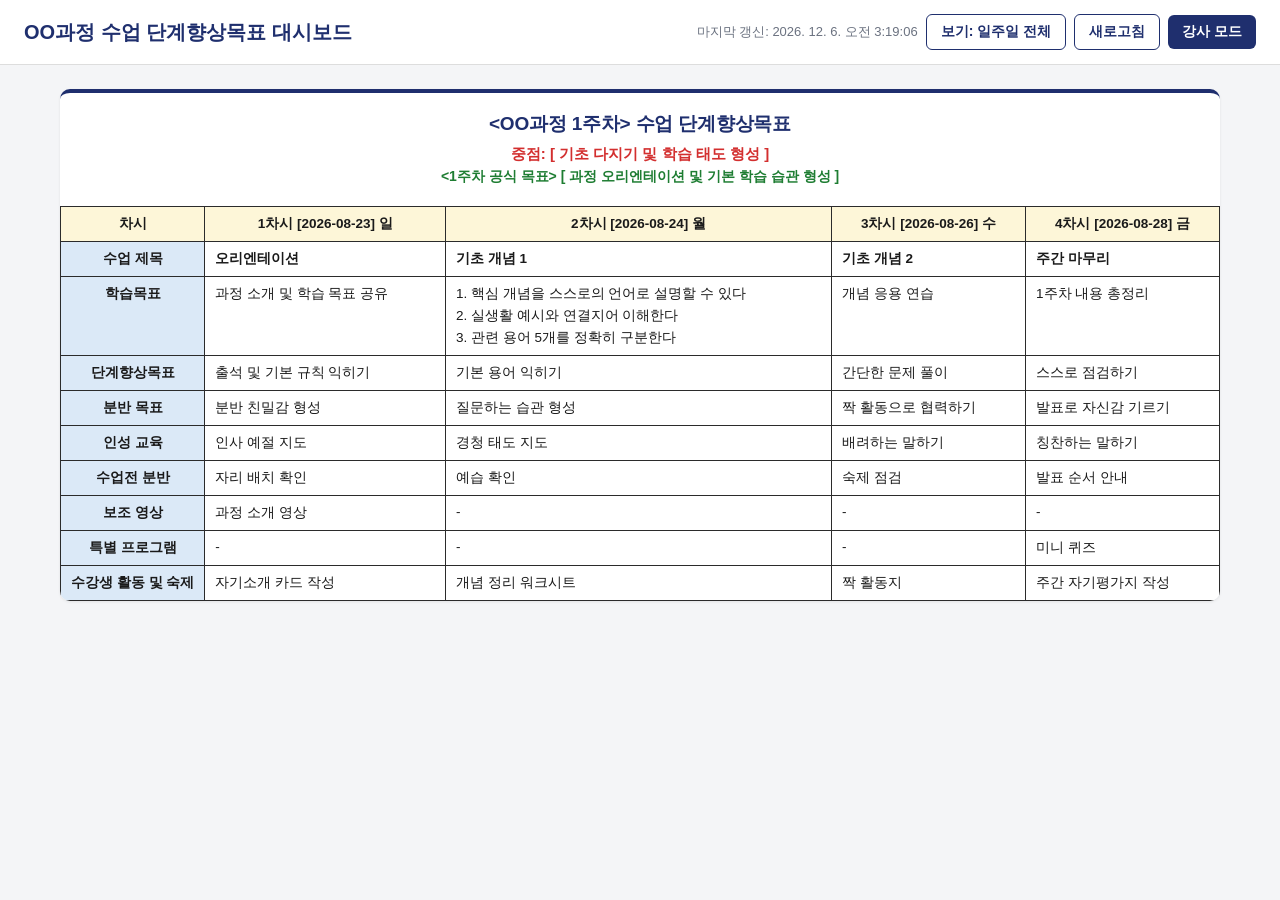
==== index.html @ 45c6dcc7 "Add files via upload" ====
<!DOCTYPE html>
<html lang="ko">
<head>
<meta charset="UTF-8" />
<meta name="viewport" content="width=device-width, initial-scale=1.0" />
<title>수업 단계향상목표 대시보드</title>
<link rel="stylesheet" href="style.css" />
</head>
<body>

<!-- 입장 비밀번호 화면 (config.js의 SITE_PASSWORD_SHA256이 비어있으면 표시되지 않음) -->
<div class="modal-backdrop" id="password-gate" style="display:none;">
  <div class="modal gate-modal">
    <h2>입장 비밀번호</h2>
    <p class="hint">관계자만 볼 수 있도록 간단한 비밀번호가 설정되어 있습니다.</p>
    <input type="password" id="gate-password-input" placeholder="비밀번호" autocomplete="off" />
    <div class="gate-error" id="gate-password-error">비밀번호가 올바르지 않습니다.</div>
    <button class="btn-primary" id="gate-password-submit">입장</button>
  </div>
</div>

<header class="top-bar">
  <h1 id="course-title">수업 단계향상목표 대시보드</h1>
  <div class="controls">
    <span class="status" id="sync-status">불러오는 중...</span>
    <button class="btn-outline" id="btn-view-toggle">보기: 하루씩</button>
    <button class="btn-outline" id="btn-refresh">새로고침</button>
    <button class="btn-primary" id="btn-admin-toggle">강사 모드</button>
  </div>
</header>

<main id="weeks-container">
  <div class="empty-state">데이터를 불러오는 중입니다...</div>
</main>

<!-- 토큰 입력 모달 -->
<div class="modal-backdrop" id="token-modal" style="display:none;">
  <div class="modal">
    <h2>강사 모드 로그인</h2>
    <p class="hint">GitHub 개인 액세스 토큰(Fine-grained PAT)을 입력하세요. 이 저장소의 Contents 읽기/쓰기 권한만 있으면 됩니다. 토큰은 이 브라우저에만 저장되며 서버로 전송되지 않습니다(깃허브 API로만 직접 전송).</p>
    <div class="token-form">
      <input type="password" id="token-input" placeholder="github_pat_..." />
      <div class="modal-footer">
        <button class="btn-outline" id="token-cancel">취소</button>
        <button class="btn-primary" id="token-save">로그인</button>
      </div>
    </div>
  </div>
</div>

<!-- 주차 입력/수정 모달 -->
<div class="modal-backdrop" id="week-modal" style="display:none;">
  <div class="modal">
    <h2 id="week-modal-title">주차 추가</h2>
    <div class="field-row">
      <label>주차 번호</label>
      <input type="number" id="f-weekNumber" min="1" max="60" />
    </div>
    <div class="field-row">
      <label>중점</label>
      <input type="text" id="f-focus" placeholder="이번 주 중점 내용" />
    </div>
    <div class="field-row">
      <label>공식 목표</label>
      <input type="text" id="f-officialGoal" placeholder="이번 주 공식 목표" />
    </div>

    <div class="day-tabs" id="day-tabs"></div>
    <div id="day-panes"></div>

    <div class="modal-footer">
      <button class="btn-danger" id="week-delete" style="display:none;">이 주차 삭제</button>
      <button class="btn-outline" id="week-cancel">취소</button>
      <button class="btn-primary" id="week-save">저장 (GitHub에 반영)</button>
    </div>
  </div>
</div>

<div class="toast" id="toast"></div>

<script src="config.js"></script>
<script src="gate.js"></script>
<script src="app.js"></script>
</body>
</html>
---- style.css ----
:root {
  --navy: #1f2f6e;
  --red: #d32f2f;
  --green: #1e7d32;
  --header-yellow: #fdf6d8;
  --label-blue: #dbe9f7;
  --border: #2b2b2b;
  --page-bg: #f4f5f7;
  --card-bg: #ffffff;
  --muted: #6b7280;
}

* { box-sizing: border-box; }

body {
  margin: 0;
  font-family: "Apple SD Gothic Neo", "Malgun Gothic", "Noto Sans KR", sans-serif;
  background: var(--page-bg);
  color: #1a1a1a;
}

header.top-bar {
  position: sticky;
  top: 0;
  z-index: 10;
  background: var(--card-bg);
  border-bottom: 1px solid #ddd;
  padding: 14px 24px;
  display: flex;
  align-items: center;
  justify-content: space-between;
  gap: 12px;
  flex-wrap: wrap;
}

header.top-bar h1 {
  font-size: 20px;
  color: var(--navy);
  margin: 0;
}

.top-bar .status {
  font-size: 13px;
  color: var(--muted);
}

.controls {
  display: flex;
  gap: 8px;
  align-items: center;
}

button {
  font-family: inherit;
  cursor: pointer;
  border: none;
  border-radius: 6px;
  padding: 8px 14px;
  font-size: 14px;
  font-weight: 600;
}

.btn-primary { background: var(--navy); color: #fff; }
.btn-primary:hover { background: #16204c; }
.btn-outline { background: #fff; color: var(--navy); border: 1px solid var(--navy); }
.btn-outline:hover { background: #eef1fa; }
.btn-danger { background: #fff; color: var(--red); border: 1px solid var(--red); }
.btn-danger:hover { background: #fdeaea; }

main {
  max-width: 1200px;
  margin: 24px auto 80px;
  padding: 0 20px;
}

.week-card {
  background: var(--card-bg);
  border-radius: 10px;
  box-shadow: 0 1px 3px rgba(0,0,0,0.08);
  margin-bottom: 28px;
  overflow: hidden;
  border-top: 4px solid var(--navy);
}

.week-card .week-head {
  padding: 18px 22px 10px;
  text-align: center;
  position: relative;
}

.week-card .week-title {
  font-size: 19px;
  font-weight: 800;
  color: var(--navy);
  letter-spacing: -0.2px;
}

.week-card .focus-line {
  margin-top: 8px;
  font-size: 15px;
  font-weight: 700;
  color: var(--red);
}

.week-card .goal-line {
  margin-top: 4px;
  font-size: 14px;
  font-weight: 600;
  color: var(--green);
}

.week-actions {
  position: absolute;
  right: 18px;
  top: 16px;
  display: none;
  gap: 6px;
}

.admin-on .week-actions { display: flex; }

table.week-table {
  width: 100%;
  border-collapse: collapse;
  margin-top: 10px;
}

table.week-table th, table.week-table td {
  border: 1px solid var(--border);
  padding: 8px 10px;
  font-size: 13.5px;
  vertical-align: top;
  text-align: left;
}

table.week-table thead th {
  background: var(--header-yellow);
  text-align: center;
  font-weight: 700;
}

table.week-table thead th:first-child {
  background: #fdf6d8;
}

table.week-table td.row-label, table.week-table th.row-label {
  background: var(--label-blue);
  font-weight: 700;
  white-space: nowrap;
  width: 130px;
  text-align: center;
}

table.week-table td.title-cell {
  font-weight: 700;
}

/* 번호 매긴 목표가 여러 줄일 때, 줄바꿈된 두 번째 줄부터 번호가 아니라
   텍스트 시작 위치에 맞춰 정렬되도록 매다는 들여쓰기를 적용 */
table.week-table td .num-line {
  padding-left: 1.15em;
  text-indent: -1.15em;
}
table.week-table td .num-line + .num-line {
  margin-top: 4px;
}

/* ---- 하루씩 보기 (모바일 친화) ---- */
.mobile-day-tabs {
  display: flex;
  gap: 6px;
  padding: 0 22px;
  flex-wrap: wrap;
}

.mini-day-tab {
  background: #eef1fa;
  color: var(--navy);
  font-weight: 700;
  padding: 7px 16px;
  border-radius: 999px;
}

.mini-day-tab.active {
  background: var(--navy);
  color: #fff;
}

.day-session-label {
  padding: 10px 22px 0;
  font-size: 13px;
  color: var(--muted);
  font-weight: 600;
}

table.day-mode-table {
  margin-top: 10px;
}

table.day-mode-table td.row-label {
  width: 110px;
}

@media (max-width: 700px) {
  header.top-bar {
    padding: 10px 14px;
  }
  header.top-bar h1 {
    font-size: 16px;
    width: 100%;
  }
  .top-bar .status {
    display: none;
  }
  main {
    padding: 0 10px;
    margin-top: 14px;
  }
  .week-card .week-title {
    font-size: 16px;
  }
  table.week-table th, table.week-table td {
    padding: 7px 8px;
    font-size: 13px;
  }
  .week-actions {
    position: static;
    justify-content: flex-end;
    margin-top: 8px;
  }
}

.empty-state {
  text-align: center;
  padding: 60px 20px;
  color: var(--muted);
}

/* ---- Admin form ---- */
.modal-backdrop {
  position: fixed;
  inset: 0;
  background: rgba(0,0,0,0.45);
  display: flex;
  align-items: flex-start;
  justify-content: center;
  padding: 40px 16px;
  overflow-y: auto;
  z-index: 100;
}

.modal {
  background: #fff;
  border-radius: 10px;
  max-width: 900px;
  width: 100%;
  padding: 24px;
}

.modal h2 {
  margin-top: 0;
  color: var(--navy);
  font-size: 18px;
}

.field-row {
  display: grid;
  grid-template-columns: 140px 1fr;
  gap: 10px;
  align-items: center;
  margin-bottom: 10px;
}

.field-row label { font-size: 13.5px; font-weight: 600; color: #333; }
.field-row input, .field-row textarea {
  width: 100%;
  padding: 7px 9px;
  border: 1px solid #ccc;
  border-radius: 5px;
  font-family: inherit;
  font-size: 13.5px;
}

.field-row.textarea-row {
  align-items: flex-start;
}
.field-row.textarea-row label {
  padding-top: 7px;
}
.field-row textarea {
  resize: vertical;
  min-height: 64px;
  line-height: 1.5;
  white-space: pre-wrap;
}
.field-row .hint {
  font-size: 11.5px;
  font-weight: 400;
  color: var(--muted);
  margin-top: 4px;
  line-height: 1.5;
}

.day-tabs {
  display: flex;
  gap: 6px;
  margin: 16px 0 10px;
}

.day-tab-btn {
  background: #eee;
  color: #333;
  padding: 6px 14px;
  border-radius: 6px 6px 0 0;
}

.day-tab-btn.active {
  background: var(--navy);
  color: #fff;
}

.day-pane { display: none; border: 1px solid #ddd; border-radius: 0 8px 8px 8px; padding: 14px; }
.day-pane.active { display: block; }

.modal-footer {
  display: flex;
  justify-content: flex-end;
  gap: 8px;
  margin-top: 18px;
  border-top: 1px solid #eee;
  padding-top: 14px;
}

.hint {
  font-size: 12.5px;
  color: var(--muted);
  margin-top: 4px;
}

.token-form {
  display: flex;
  flex-direction: column;
  gap: 10px;
}

.toast {
  position: fixed;
  bottom: 20px;
  left: 50%;
  transform: translateX(-50%);
  background: #1a1a1a;
  color: #fff;
  padding: 10px 18px;
  border-radius: 6px;
  font-size: 13.5px;
  z-index: 200;
  opacity: 0;
  transition: opacity 0.25s;
  pointer-events: none;
}
.toast.show { opacity: 1; }

/* ---- 입장 비밀번호 화면 ---- */
html.gate-locked header.top-bar,
html.gate-locked main {
  display: none;
}

.gate-modal {
  max-width: 340px;
  text-align: center;
}

.gate-modal #gate-password-input {
  width: 100%;
  padding: 9px 10px;
  margin: 14px 0 8px;
  border: 1px solid #ccc;
  border-radius: 6px;
  font-size: 14px;
  box-sizing: border-box;
}

.gate-modal .gate-error {
  display: none;
  color: var(--red);
  font-size: 13px;
  margin-bottom: 10px;
}

.gate-modal .btn-primary {
  width: 100%;
}
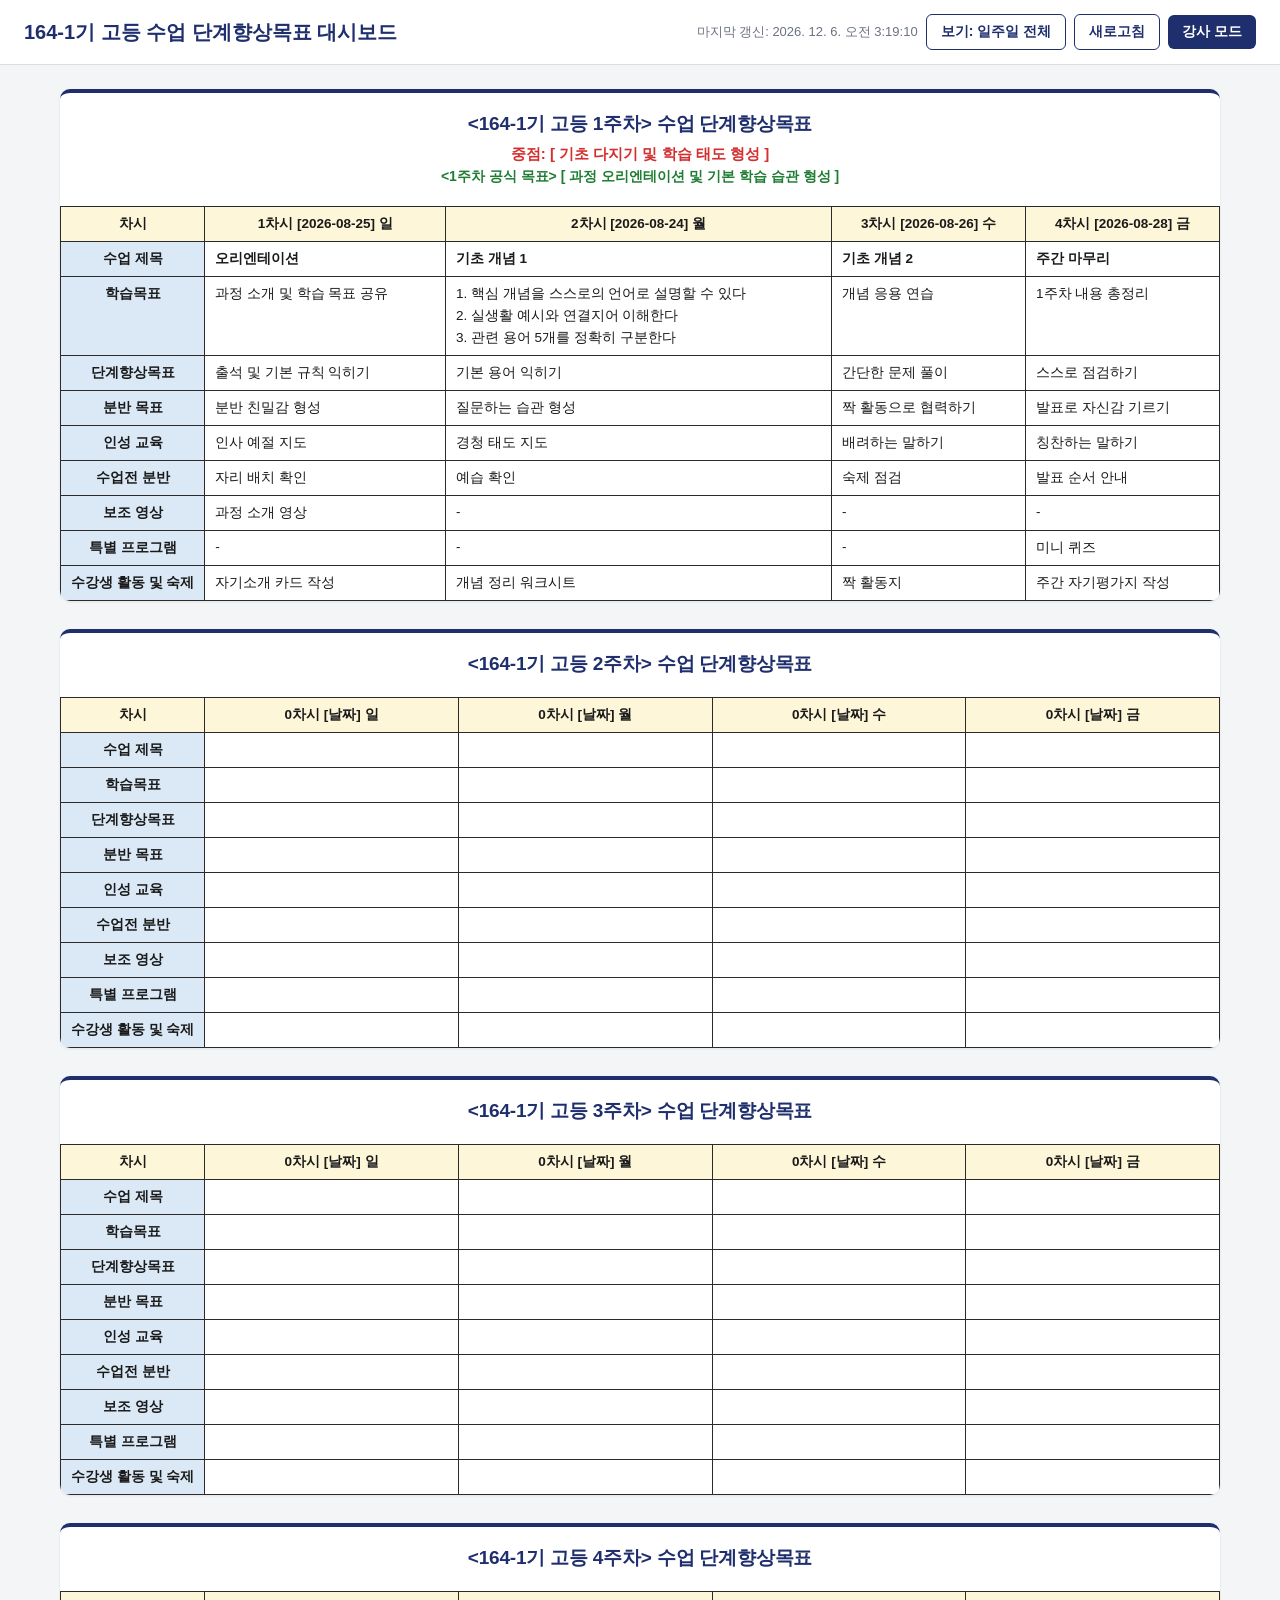
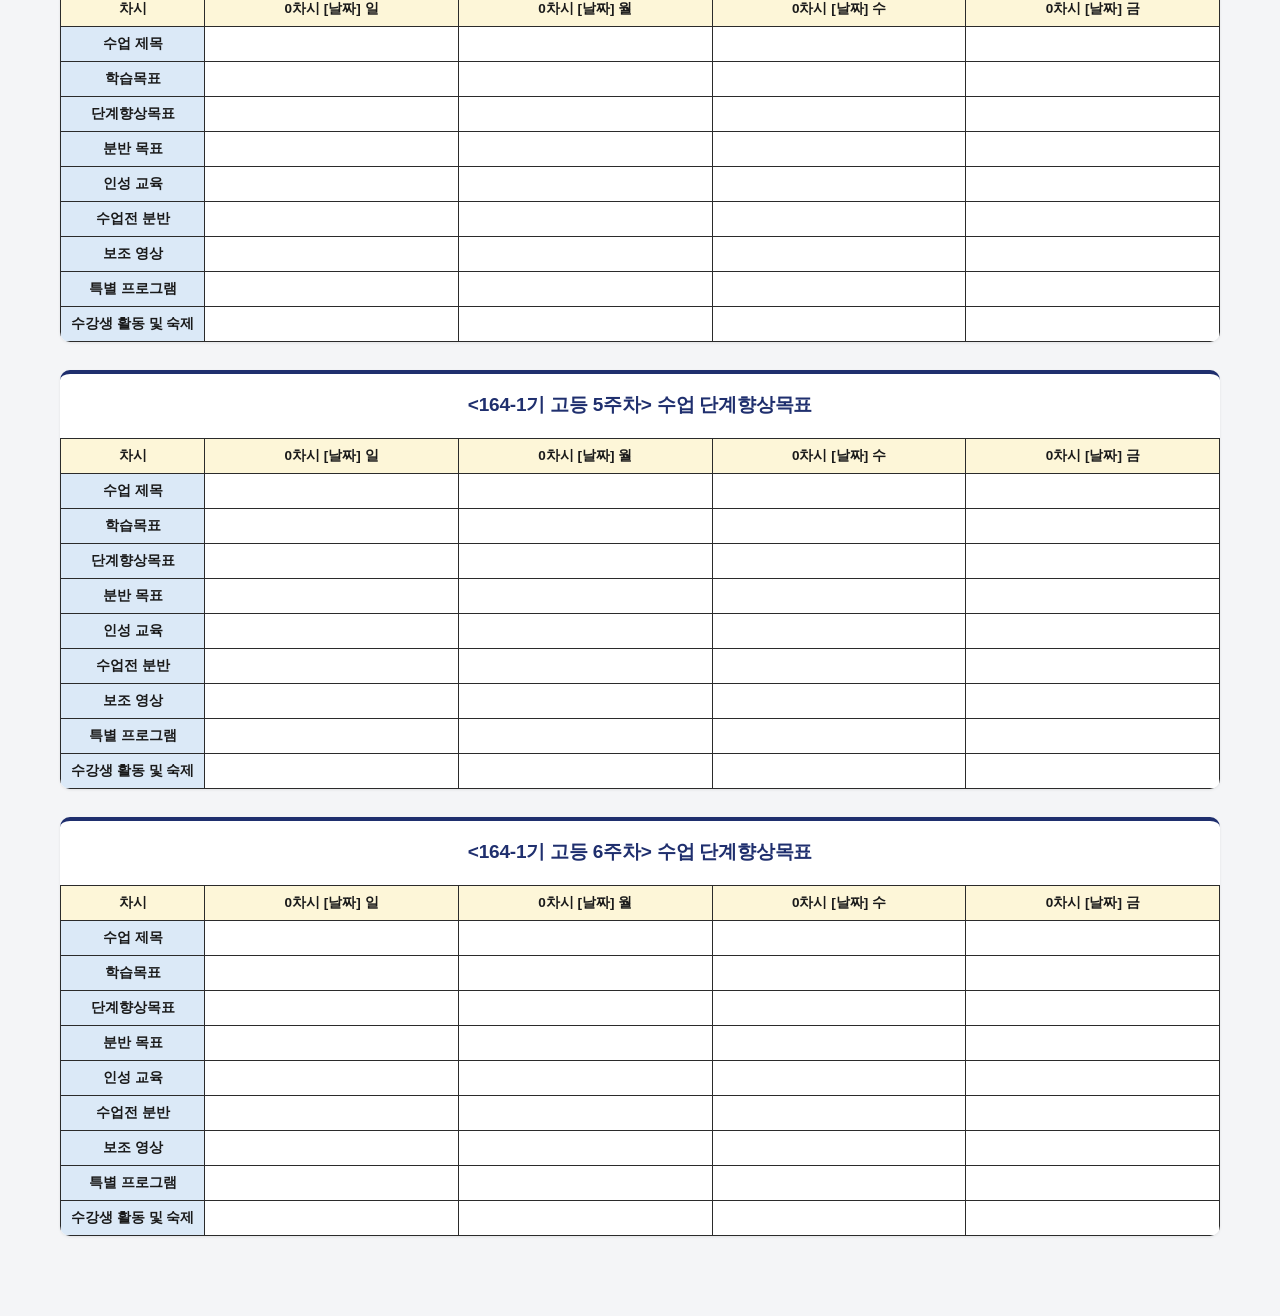
==== commit cafdc016: "Update index.html" ====
--- a/index.html
+++ b/index.html
@@ -65,6 +65,11 @@
       <input type="text" id="f-officialGoal" placeholder="이번 주 공식 목표" />
     </div>
 
+    <div class="autofill-row">
+      <button class="btn-outline" type="button" id="btn-autofill-dates">📅 날짜 자동 채우기 (요일 기준)</button>
+      <span class="hint">이전에 입력된 주차의 날짜를 기준으로, 위 주차 번호와 아래 요일에 맞는 날짜를 자동 계산해요.</span>
+    </div>
+
     <div class="day-tabs" id="day-tabs"></div>
     <div id="day-panes"></div>
 
--- a/style.css
+++ b/style.css
@@ -119,6 +119,26 @@
 
 .admin-on .week-actions { display: flex; }
 
+.week-card.week-hidden {
+  opacity: 0.55;
+  border-top-color: #999;
+  border-style: dashed;
+  border-width: 1px 1px 1px 4px;
+  border-left-color: #999;
+}
+
+.hidden-badge {
+  position: absolute;
+  left: 18px;
+  top: 16px;
+  font-size: 12px;
+  font-weight: 700;
+  color: #666;
+  background: #f0f0f0;
+  padding: 3px 10px;
+  border-radius: 999px;
+}
+
 table.week-table {
   width: 100%;
   border-collapse: collapse;
@@ -227,6 +247,11 @@
     position: static;
     justify-content: flex-end;
     margin-top: 8px;
+  }
+  .hidden-badge {
+    position: static;
+    display: inline-block;
+    margin-bottom: 8px;
   }
 }
 
@@ -299,6 +324,21 @@
   color: var(--muted);
   margin-top: 4px;
   line-height: 1.5;
+}
+
+.autofill-row {
+  display: flex;
+  align-items: center;
+  gap: 12px;
+  flex-wrap: wrap;
+  margin-top: 14px;
+  padding-top: 14px;
+  border-top: 1px dashed #ddd;
+}
+.autofill-row .hint {
+  margin-top: 0;
+  flex: 1;
+  min-width: 200px;
 }
 
 .day-tabs {
